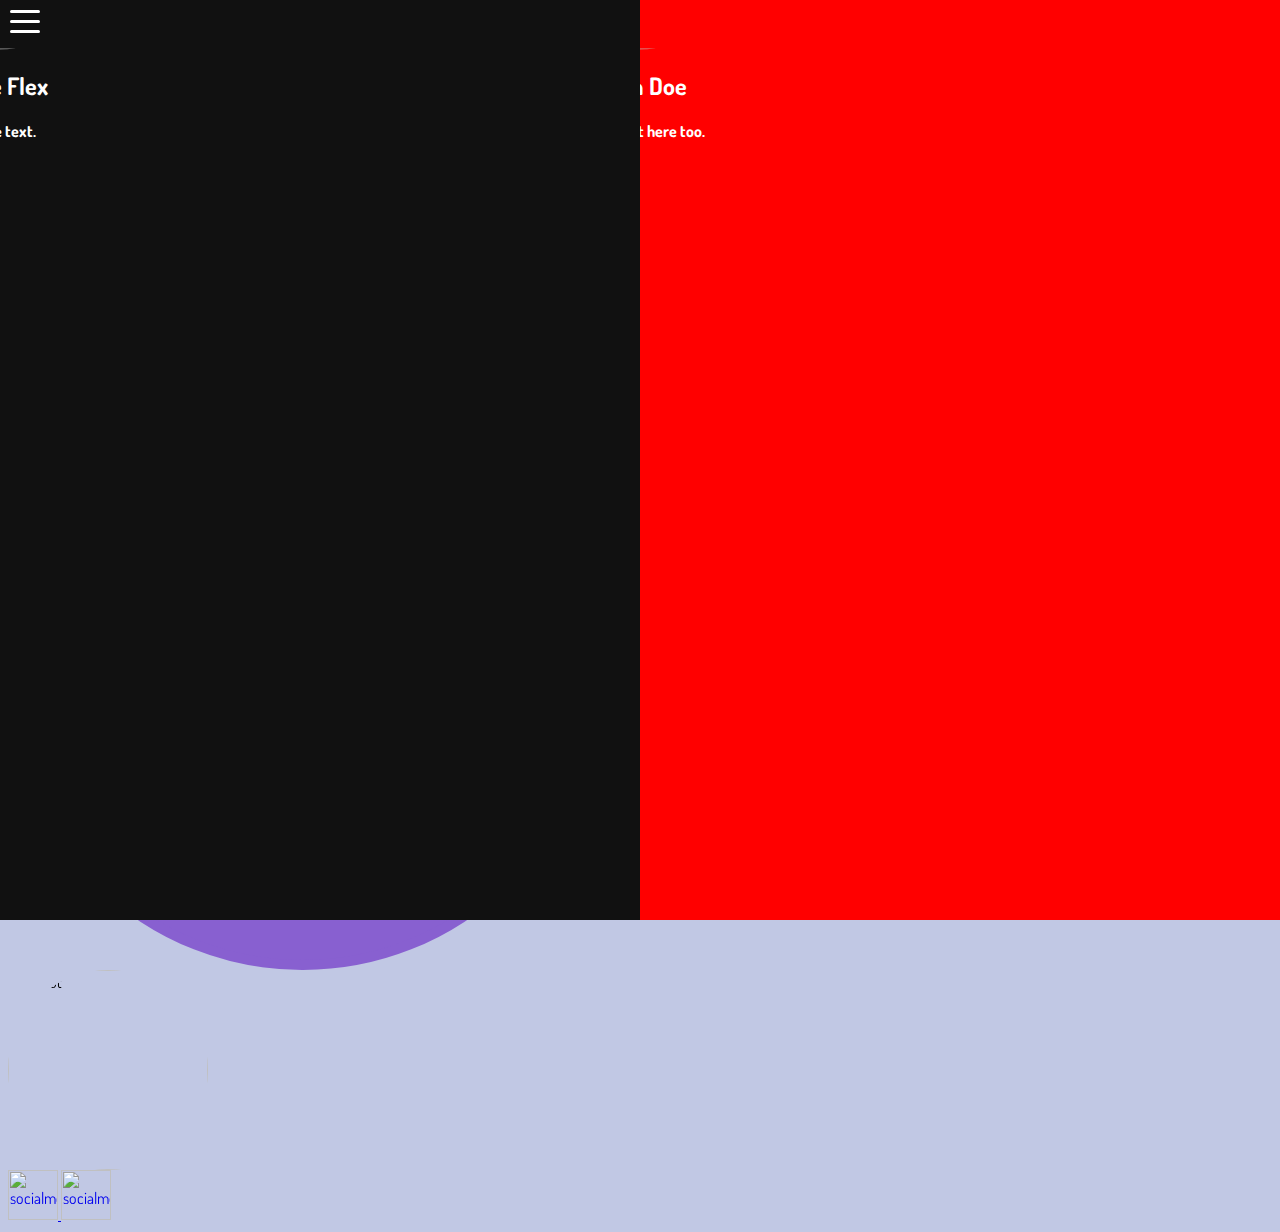
==== index.html @ 3d752e2a "Add files via upload" ====
<img src="white_thin_logo.png".png" alt="tyrd" class="center">


<body>
  <input type="checkbox" id="m1" class="hidden-menu-ticker">
<label class="btn-menu" for="m1">
  <span class="first"></span>
  <span class="second"></span>
  <span class="third"></span>
</label>
<ul class="hidden-menu">
  <br></br>
  <li><a href="whats_tyrd">  What's TYRD?</a></li>
  <br></br>
  <li><e href="">TYRD (Test Your Reactivity Daily), pronounced "tired", is about keeping track of
    <br>how your brain works throughout the day. If you are all about self improvement
    <br>and knowing thyself, this is an ideal opportunity to learn about how reactive
    <br>you are throughout the day.
    <br></br>
    <br>By testing your reactivity at three seperate times of the day,
    <br>we will help you figure out when you are truly most alert.
    <br></br>
    <br>We measure how fast you react to external stimuli and with this data we deliver you
    <br>a report on your stats and whether you are more of a morning, afternoon or evening
    <br>type of person.
    <br></br>
    <br>Even if you think you're most tired in the morning, it may be your most efficient time!
    <br></br>
    <a href="about.html"><label for="learn_more" class="learn_more">Learn more!</a>
  </e></li>
</ul>

<label for="btn" class="label">Log in</label>
  <input type="checkbox" id="btn"/>
  <div class="overlay">
  	<div class="popup">
  		<span class="title">Welcome back!</span>
  		<input placeholder="Username" />
  		<input placeholder="Password" type="password" />
  		<label for="btn" class="login">Log in</label>
    </div>
  </div>


<body style="background-color: #C1C8E4;">
<head>
    <link href="style.css" rel="stylesheet" type="text/css">
    <meta name="viewport" content="width=device-width, initial-scale=1">

<style>

    .round-button {
      margin-left: auto;
      margin-right: auto;
    	width:25%;
    }
    .round-button-circle {
      margin-left: auto;
      margin-right: auto;
    	width: 60%;
    	height:0;
    	padding-bottom: 60%;
      border-radius: 50%;
    	border:10px solid #5AB9EA;
      overflow:hidden;
      background: #5AB9EA;
    }
    .round-button-circle:hover {
    	background:#5AB9EA;
    }
    .round-button a {
      margin-left: auto;
      margin-right: auto;
      display:block;
    	float:up;
    	width:100%;
    	padding-top:25%;
      padding-bottom:100%;
    	line-height:1em;
    	margin-top:0.25em;
    	text-align:center;
    	color:white;
      font-family:Dosis;
      font-size:3em;
      font-weight:bold;
      text-decoration:none;
    }
    </style>
    </head>


    <body>
    <br>
    <div class="round-button"><div class="round-button-circle"><a>About us</a></div></div>

    </body>


<head>
<style>
    .round-button2 {
      margin-left: left;
      margin-right: auto;
      width:75%;
      display: inherit;
    }
    .round-button2-circle {
      margin-left: left;
      margin-right: auto;
      width: 60%;
      height:0;
      padding-bottom: 60%;
      border-radius: 50%;
      border:10px solid #8860D0;
      overflow:hidden;
      background: #8860D0;

    }
    .round-button2-circle:hover {
      background:#8860D0;
    }
    .round-button2 a {
      margin-left: auto;
      margin-right: auto;
      display:block;
      float: auto;
      width:75%;
      padding-top:25%;
      padding-bottom:100%;
      line-height:1em;
      margin-top:-0.5em;
      text-align:center;
      color:white;
      font-family: Dosis;
      font-size:1.2em;
      font-weight:bold;
      text-decoration:none;
    }
    </style>
    </head>

    <div id="beaker">
      <span class="bubble">
        <span class="glow"> </span>
      </span>
    </div>

    <body>
    <br>
    <div class="round-button2"><div class="round-button2-circle"><a>This website uses simple and intuitive games that put your reactivity skills to the test.
      <br> <br> Designed by three young women as part of the Code First: Girls 2018, this is a beta version of an idea that blossomed during a course by the
      name of CodeFirst: Girls, an incentive to get more women into computer science and the technology industry in general.
<br> <br>
      <img src="code_first.png" alt="codefirst" class="codefirst">

    </a></div>
  </div>

    <!DOCTYPE html>

    <link href="https://fonts.googleapis.com/css?family=Dosis%7COswald" rel="stylesheet">

    <html>

<img src="laura.jpg" alt="about" class="laura">

<a href="https://twitter.com/Teyerd1">
 <img src="twitter-icon.png" alt="socialmedia" class="twitter">
</a>

<a href="mailto:tyred.contact@gmail.com"><img src="gmail.jpg" alt="socialmedia" class="gmail"></a>


<div class="split left">
  <div class="centered">
    <img src="img_avatar2.png" alt="Avatar woman">
    <h2>Jane Flex</h2>
    <p>Some text.</p>
  </div>
</div>

<div class="split right">
  <div class="centered">
    <img src="img_avatar.png" alt="Avatar man">
    <h2>John Doe</h2>
    <p>Some text here too.</p>
  </div>
</div>
     

    </body>
---- style.css ----
.center {
  display: block;
  margin-left: auto;
  margin-right: auto;
}

html {
  -webkit-text-size-adjust: 100%;
      -ms-text-size-adjust: 100%;
    }
body {
  font-family: Dosis;
  background-colour: #C1C8E4;
}


/* burger */


.hidden-menu {
  display: flex;
  flex-direction: column;
  color: white;
  position: fixed;
  list-style: none;
  padding: 10px;
  margin: 0;
  width: 100%;
  height: 100vh;
  background-color: #5AB9EA;
  background-repeat: no-repeat;
  background-size: 300px 100px;
  top: 0;
  left: -105%;
  transition: .5s linear;
  z-index: 2;
  -webkit-transform: translateZ(0);
  -webkit-backface-visibility: hidden;
}
.learn_more{
  font-size: 20px;
  color: #F7FE2E;
  font-weight: lighter;
}
.hidden-menu a {
  font-weight: bold;
  text-decoration: none;
  text-transform: uppercase;
  font-size: 60px;
  color: #5680E9;
  padding: 0 25px;
  transition: .3s ease-out;
}
.hidden-menu a:hover {
  background-color: #59585d;
  color: #94754e;
}

.hidden-menu-ticker {
  display: none;
}
.btn-menu {
  color: #fff;
  padding: 5px;
  position: fixed;
  top: 5px;
  left: 5px;
  cursor: pointer;
  transition: .3s ease-out;
  z-index: 3;
  width: 30px;
  -webkit-transform: translateZ(0);
  -webkit-backface-visibility: hidden;
}


.btn-menu span {
  border-radius: 3px;
  display: block;
  height: 3px;
  background-color: white;
  margin: 7px 0 0;
  transition: all .1s linear .23s;
  position: relative;
}


.btn-menu span.first {
  margin-top: 0;
}
/* .hidden-menu-ticker:checked ~ .btn-menu {
  left: 160px;
} */
.hidden-menu-ticker:checked ~ .hidden-menu {
  left: 0;
}
.hidden-menu-ticker:checked ~ .btn-menu span.first {
  -webkit-transform: rotate(45deg);
  top: 10px;
}
.hidden-menu-ticker:checked ~ .btn-menu span.second {
  opacity: 0;
}
.hidden-menu-ticker:checked ~ .btn-menu span.third {
  -webkit-transform: rotate(-45deg);
  top: -10px;
}

/*burger end*/

p{
  size: 10px;
  text-align: center;
  color: white;
  font-weight: bold;
}



.topnav {
  text-align: right;
}
.circle {
  align: center;
  height: 40px;
  width: 40px;
  background: #5AB9EA;
  border-radius: 40px;
  border: 15px solid #5AB9EA;
  left: 110px;
  top: -10px;
  z-index: 0;
  display: flex;
  position: relative;
  font-size: 120%;
  margin: auto;
}
.center {
    display: block;
    margin-left: auto;
    margin-right: auto;
  }

h1{
  text-align: center;
  color: white;
  height: -200px;
}
h2{
  text-align: center;
  color: white;
  height: -200px;
}
h3{
  text-size: 10px;
}
#btn {
  display: none;
}
body > .label {
  position: absolute;
  top: 20px;
  right: 10px;
  transform: translate(-50%,-50%);

}
.label {
	background: RGBa(205,205,205,0.1);
  color: white;
  font-weight: bold;
	padding: 10px;
	transition: 0.25s ease;
	cursor: pointer;
}
.label:hover {
	border-color: RGBa(0,0,0,0.2);
}
.label:active {
	background: RGBa(0,0,0,0.2);
}
input:checked + .overlay{
	opacity: 1;
	z-index: 1;
}
.overlay {
	position: fixed;
	height: 100%;
	width: 100%;
	top: 0;
	left: 0;
	right: 0;
	bottom: 0;
	background: RGBa(255,255,255,0.3);
	opacity: 0;
	z-index: -1;
	transition: 0.5s ease;
}
.popup {
	max-height: 90%;
	position: absolute;
	padding: 10px;
	left: 50%;
	top: 50%;
  width: 300px;
  overflow-y: auto;
	background: #fff;
	color: #999;
	transform: translate(-50%,-50%);
	border-radius: 5px;
}
.title {
	font-size: 25px;
	text-align: center;
	display: block;
}
.popup input {
	display: block;
	margin: 20px 0;
	width: 50%;
	padding: 5px 0;
	transition: 0.25s ease;
	color: #333;
	border: none;
	border-bottom: 1px solid transparent;
	font-size: 15px;
	outline: none;
}
.popup input:focus {
	width: 90%;
	border-bottom: 1px #aaa solid;
}
.login {
	margin: auto;
	display: block;
	width: 50px;
	background: #eee;
	padding: 10px;
	cursor: pointer;
	transition: 0.25s ease;
	text-align: center;
}
.login:hover {
	background: #e0e0e0;
}
.popup p {
	text-align: topnav;
	font-size: 20px;
	margin: 30px 0;
}
.
.username {
	color: #005DDD;
	text-decoration: none;
}
.username:hover {
	color: #00419A;
	text-decoration: underline;
}


.laura{
  width: 200px;
  height: 200px;
  border-radius: 100px;
  display: inherit;
}

.container {
   text-align: center;
   display: inline-block;
   position: center;
   vertical-align: middle;
}

.twitter {
  width: 50px;
  height: 50px;
}

.gmail {
  width: 50px;
  height: 50px;
}

.split {
  height: 100%;
  width: 50%;
  position: fixed;
  z-index: 1;
  top: 0;
  overflow-x: hidden;
  padding-top: 20px;
}

.left {
  left: 0;
  background-color: #111;
}

.right {
  right: 0;
  background-color: red;
}

.centered {
  position: transparent;
  top: 50%;
  left: 50%;
  transform: translate(-50%, -50%);
  text-align: center;
}

.centered img {
  width: 150px;
  border-radius: 50%;
}
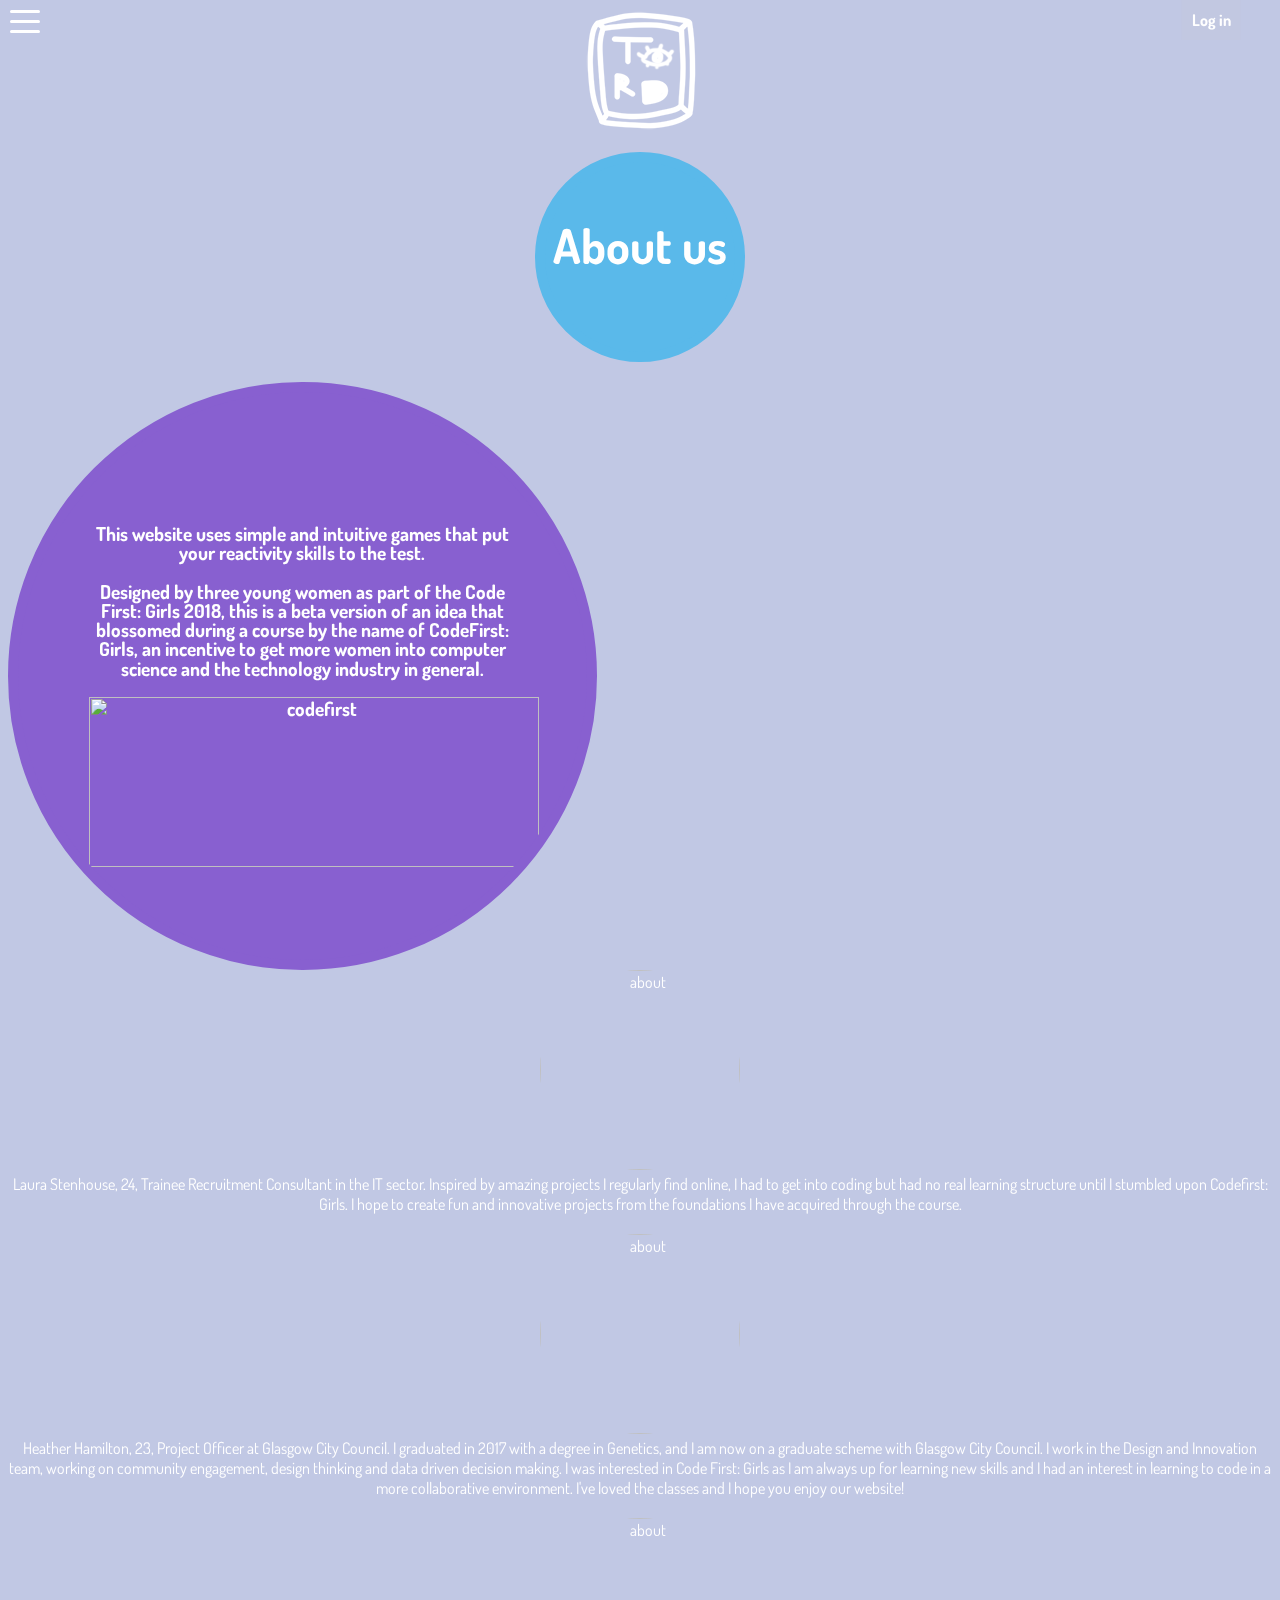
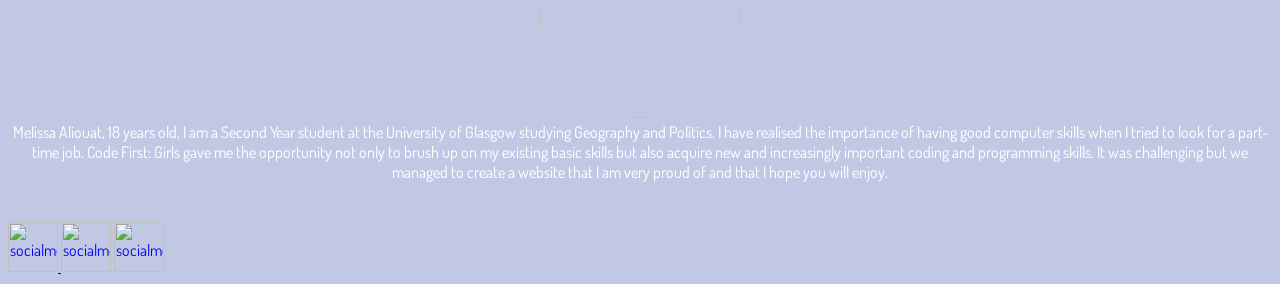
==== commit 167d4c5c: "About page" ====
--- a/index.html
+++ b/index.html
@@ -151,18 +151,28 @@
       <br> <br> Designed by three young women as part of the Code First: Girls 2018, this is a beta version of an idea that blossomed during a course by the
       name of CodeFirst: Girls, an incentive to get more women into computer science and the technology industry in general.
 <br> <br>
-      <img src="code_first.png" alt="codefirst" class="codefirst">
+      <img src="code_logo.png" alt="codefirst" class="codefirst">
 
     </a></div>
   </div>
 
-    <!DOCTYPE html>
 
     <link href="https://fonts.googleapis.com/css?family=Dosis%7COswald" rel="stylesheet">
 
     <html>
 
-<img src="laura.jpg" alt="about" class="laura">
+
+<ul2 style="text-align: center">
+<li><img src="laura.jpg" alt="about" class="laura"><br>Laura Stenhouse, 24, Trainee Recruitment Consultant in the IT sector. Inspired by amazing projects I regularly find online, I had to get into coding but had no real learning structure until I stumbled upon Codefirst: Girls. I hope to create fun and innovative projects from the foundations I have acquired through the course.</li>
+<br>
+<li><img src="heather.jpg" alt="about" class="heather"><br>Heather Hamilton, 23, Project Officer at Glasgow City Council. I graduated in 2017 with a degree in Genetics, and I am now on a graduate scheme with Glasgow City Council. I work in the Design and Innovation team, working on community engagement, design thinking and data driven decision making. I was interested in Code First: Girls as I am always up for learning new skills and I had an interest in learning to code in a more collaborative environment. I've loved the classes and I hope you enjoy our website!</li>
+<br>
+<li><img src="melissa.png" alt="about" class="melissa"><br>Melissa Aliouat, 18 years old, I am a Second Year student at the University of Glasgow studying Geography and Politics. I have realised the importance of having good computer skills when I tried to look for a part-time job. Code First: Girls gave me the opportunity not only to brush up on my existing basic skills but also acquire new and increasingly important coding and programming skills. It was challenging but we managed to create a website that I am very proud of and that I hope you will enjoy.</li>
+</ul2>
+
+
+<br>
+<br>
 
 <a href="https://twitter.com/Teyerd1">
  <img src="twitter-icon.png" alt="socialmedia" class="twitter">
@@ -170,22 +180,8 @@
 
 <a href="mailto:tyred.contact@gmail.com"><img src="gmail.jpg" alt="socialmedia" class="gmail"></a>
 
-
-<div class="split left">
-  <div class="centered">
-    <img src="img_avatar2.png" alt="Avatar woman">
-    <h2>Jane Flex</h2>
-    <p>Some text.</p>
-  </div>
-</div>
-
-<div class="split right">
-  <div class="centered">
-    <img src="img_avatar.png" alt="Avatar man">
-    <h2>John Doe</h2>
-    <p>Some text here too.</p>
-  </div>
-</div>
-     
+<a href="https://www.facebook.com/">
+  <img src="facebook_logo.png" alt="socialmedia" class="facebook"
+</a>
 
     </body>
--- a/style.css
+++ b/style.css
@@ -257,12 +257,31 @@
 	text-decoration: underline;
 }
 
+.codefirst {
+  height: 170px;
+  width: 450px;
+}
 
 .laura{
   width: 200px;
   height: 200px;
   border-radius: 100px;
-  display: inherit;
+  align: right;
+}
+
+.heather {
+  width: 200px;
+  height: 200px;
+  border-radius: 100px;
+  align: right;
+}
+
+.melissa {
+  width: 200px;
+  height: 200px;
+  border-radius: 100px;
+  overflow: hidden;
+  align: right;
 }
 
 .container {
@@ -275,42 +294,23 @@
 .twitter {
   width: 50px;
   height: 50px;
+  display: inherit;
 }
 
 .gmail {
   width: 50px;
   height: 50px;
-}
-
-.split {
-  height: 100%;
-  width: 50%;
-  position: fixed;
-  z-index: 1;
-  top: 0;
-  overflow-x: hidden;
-  padding-top: 20px;
-}
-
-.left {
-  left: 0;
-  background-color: #111;
-}
-
-.right {
-  right: 0;
-  background-color: red;
-}
-
-.centered {
-  position: transparent;
-  top: 50%;
-  left: 50%;
-  transform: translate(-50%, -50%);
-  text-align: center;
-}
-
-.centered img {
-  width: 150px;
-  border-radius: 50%;
-}
+  display: inherit;
+}
+
+ul2 {
+    list-style-type: none;
+    text-align: right;
+    color: white;
+}
+
+.facebook {
+  width: 50px;
+  height: 50px;
+  display: inherit;
+}
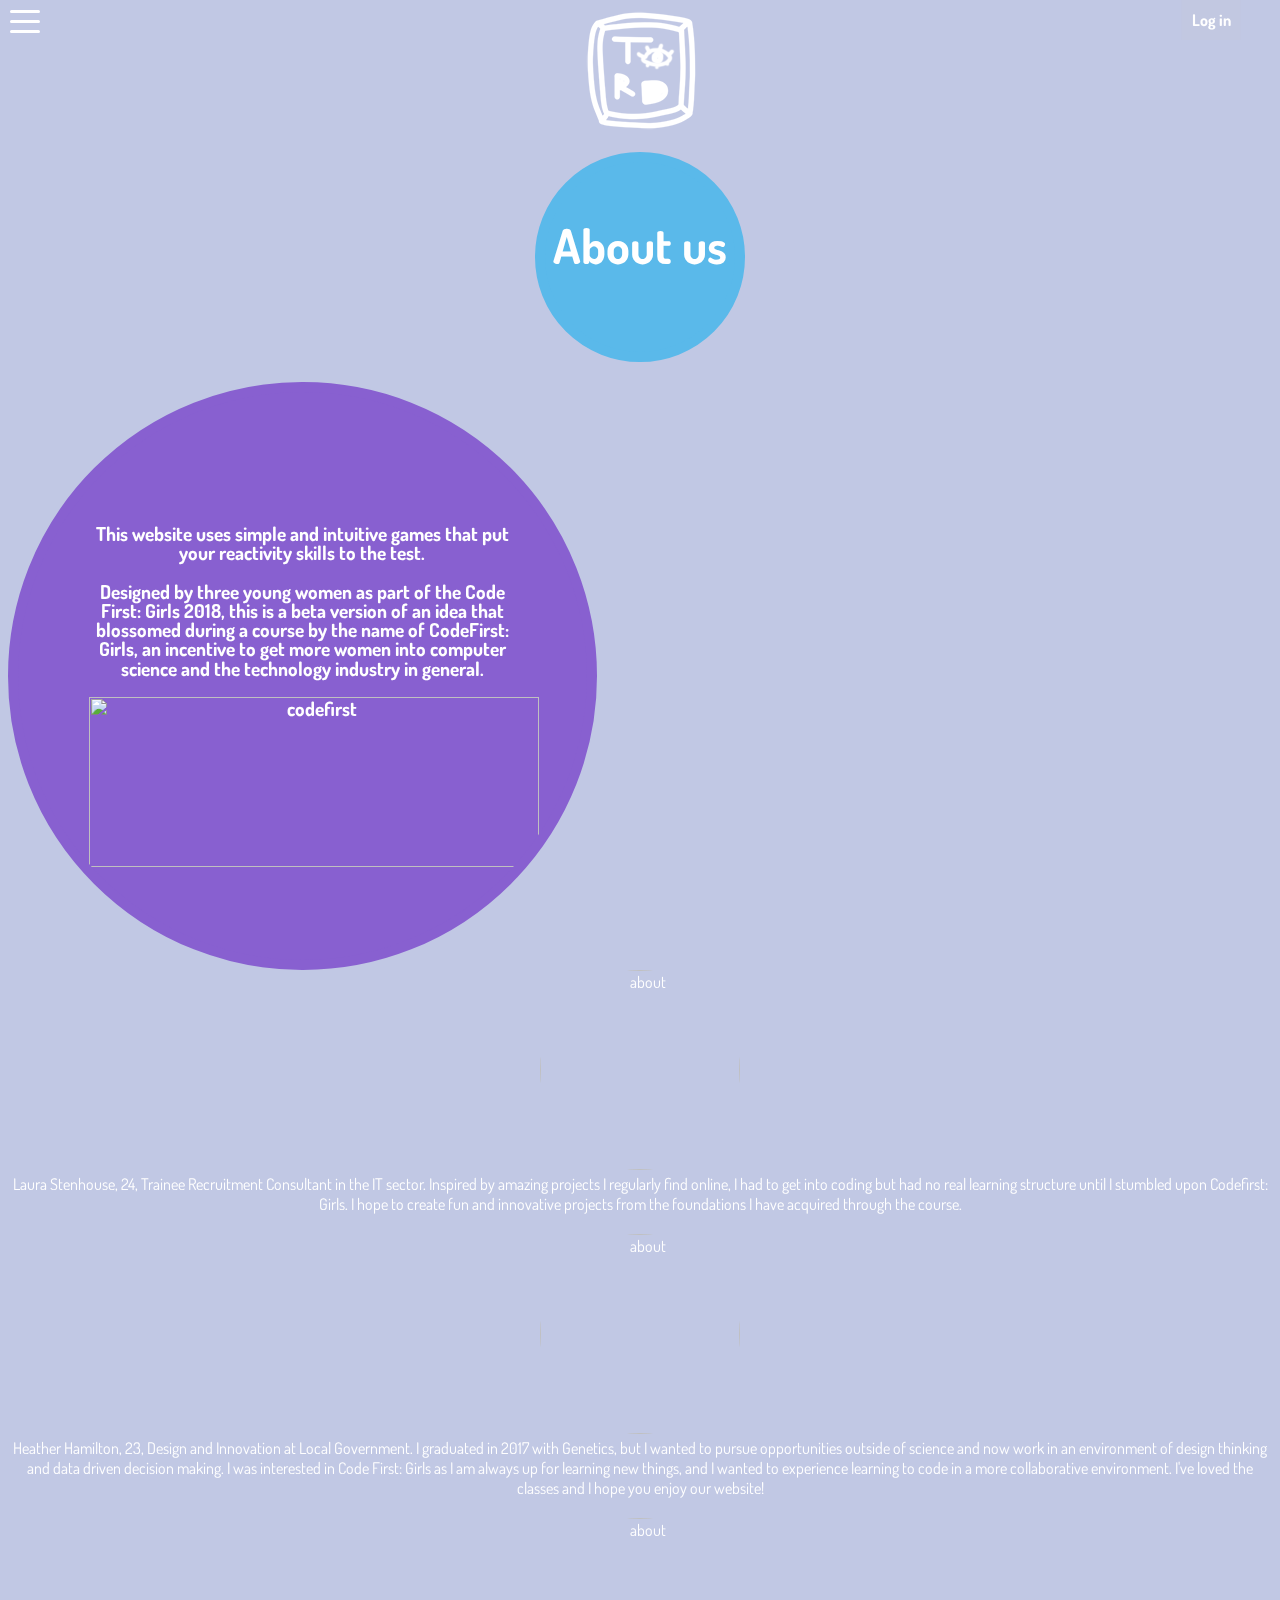
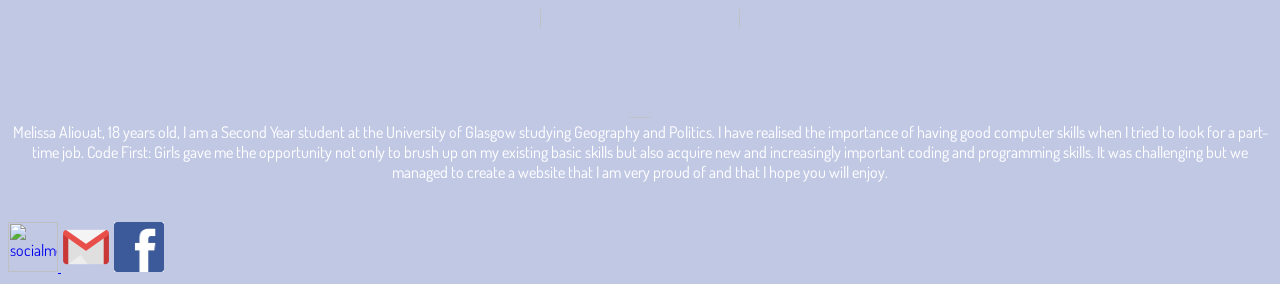
==== commit 12e52b62: "slightly changed my bio to take out some info about my job" ====
--- a/index.html
+++ b/index.html
@@ -165,7 +165,7 @@
 <ul2 style="text-align: center">
 <li><img src="laura.jpg" alt="about" class="laura"><br>Laura Stenhouse, 24, Trainee Recruitment Consultant in the IT sector. Inspired by amazing projects I regularly find online, I had to get into coding but had no real learning structure until I stumbled upon Codefirst: Girls. I hope to create fun and innovative projects from the foundations I have acquired through the course.</li>
 <br>
-<li><img src="heather.jpg" alt="about" class="heather"><br>Heather Hamilton, 23, Project Officer at Glasgow City Council. I graduated in 2017 with a degree in Genetics, and I am now on a graduate scheme with Glasgow City Council. I work in the Design and Innovation team, working on community engagement, design thinking and data driven decision making. I was interested in Code First: Girls as I am always up for learning new skills and I had an interest in learning to code in a more collaborative environment. I've loved the classes and I hope you enjoy our website!</li>
+<li><img src="heather.jpg" alt="about" class="heather"><br>Heather Hamilton, 23, Design and Innovation at Local Government. I graduated in 2017 with Genetics, but I wanted to pursue opportunities outside of science and now work in an environment of design thinking and data driven decision making. I was interested in Code First: Girls as I am always up for learning new things, and I wanted to experience learning to code in a more collaborative environment. I've loved the classes and I hope you enjoy our website!</li>
 <br>
 <li><img src="melissa.png" alt="about" class="melissa"><br>Melissa Aliouat, 18 years old, I am a Second Year student at the University of Glasgow studying Geography and Politics. I have realised the importance of having good computer skills when I tried to look for a part-time job. Code First: Girls gave me the opportunity not only to brush up on my existing basic skills but also acquire new and increasingly important coding and programming skills. It was challenging but we managed to create a website that I am very proud of and that I hope you will enjoy.</li>
 </ul2>
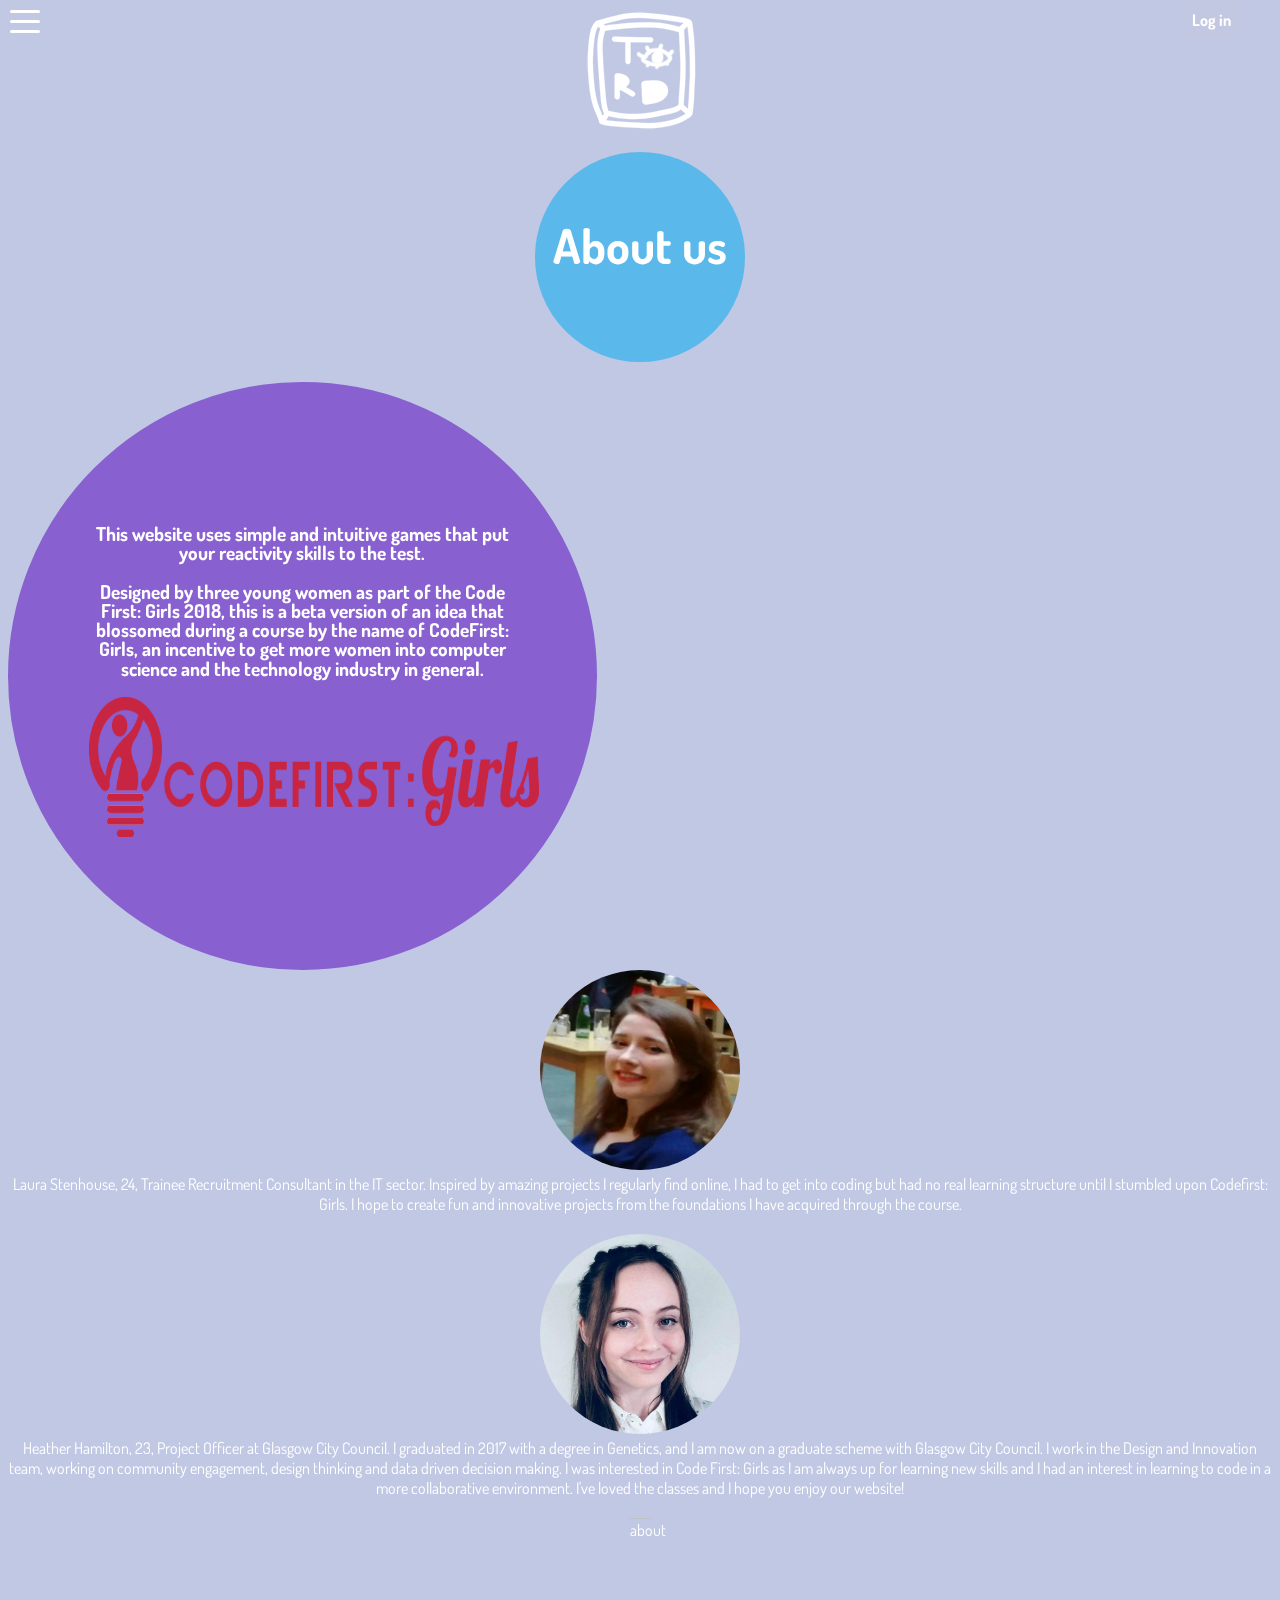
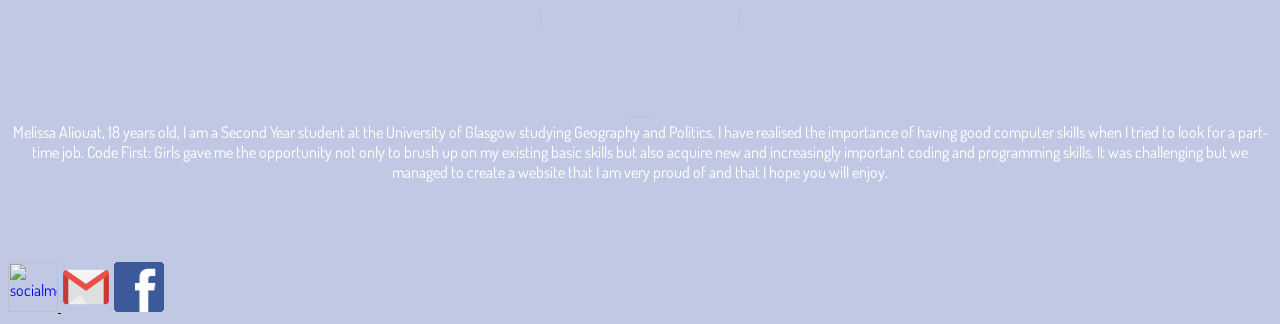
==== commit 4496d1d5: "Add files via upload" ====
--- a/index.html
+++ b/index.html
@@ -165,12 +165,14 @@
 <ul2 style="text-align: center">
 <li><img src="laura.jpg" alt="about" class="laura"><br>Laura Stenhouse, 24, Trainee Recruitment Consultant in the IT sector. Inspired by amazing projects I regularly find online, I had to get into coding but had no real learning structure until I stumbled upon Codefirst: Girls. I hope to create fun and innovative projects from the foundations I have acquired through the course.</li>
 <br>
-<li><img src="heather.jpg" alt="about" class="heather"><br>Heather Hamilton, 23, Design and Innovation at Local Government. I graduated in 2017 with Genetics, but I wanted to pursue opportunities outside of science and now work in an environment of design thinking and data driven decision making. I was interested in Code First: Girls as I am always up for learning new things, and I wanted to experience learning to code in a more collaborative environment. I've loved the classes and I hope you enjoy our website!</li>
+<li><img src="heather.jpg" alt="about" class="heather"><br>Heather Hamilton, 23, Project Officer at Glasgow City Council. I graduated in 2017 with a degree in Genetics, and I am now on a graduate scheme with Glasgow City Council. I work in the Design and Innovation team, working on community engagement, design thinking and data driven decision making. I was interested in Code First: Girls as I am always up for learning new skills and I had an interest in learning to code in a more collaborative environment. I've loved the classes and I hope you enjoy our website!</li>
 <br>
 <li><img src="melissa.png" alt="about" class="melissa"><br>Melissa Aliouat, 18 years old, I am a Second Year student at the University of Glasgow studying Geography and Politics. I have realised the importance of having good computer skills when I tried to look for a part-time job. Code First: Girls gave me the opportunity not only to brush up on my existing basic skills but also acquire new and increasingly important coding and programming skills. It was challenging but we managed to create a website that I am very proud of and that I hope you will enjoy.</li>
 </ul2>
 
 
+<br>
+<br>
 <br>
 <br>
 
--- a/style.css
+++ b/style.css
@@ -258,7 +258,7 @@
 }
 
 .codefirst {
-  height: 170px;
+  height: 140px;
   width: 450px;
 }
 
